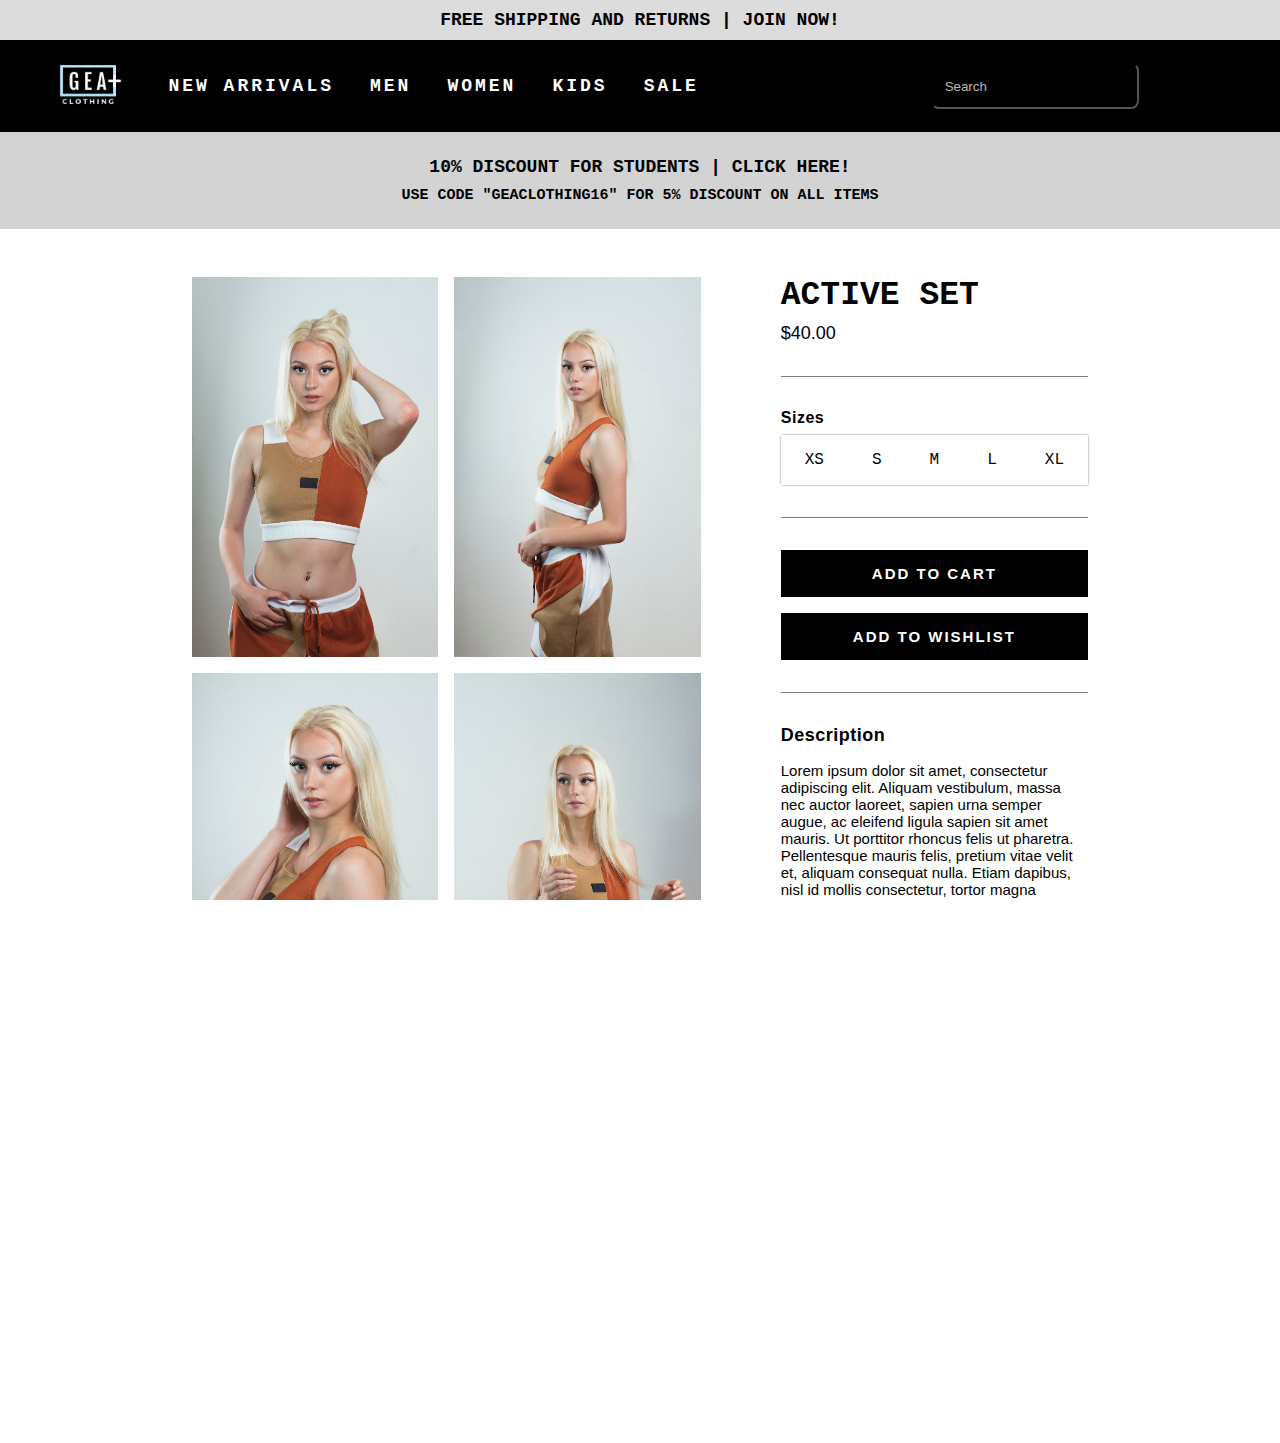
==== Active Set.html @ 3f9167ca "Add files via upload" ====
<!DOCTYPE html>
    <head>
        <title>Gea Clothing</title>
        <link rel="stylesheet" href="CSS FILE.css">
        <link rel="stylesheet" href="CSS SHOPPING.css">
        <link rel="icon" type="image/x-icon" href="https://i.imgur.com/NLuD8ss.png">
        <link rel="stylesheet" href="https://cdnjs.cloudflare.com/ajax/libs/font-awesome/4.7.0/css/font-awesome.min.css">
        <meta charset="UTF-8">
        <meta http-equiv="X-UA-Compatible" content="IE=edge">
        <meta name="viewport" content="width=device-width, height=device-height, initial-scale=1">
        <link href='https://css.gg/menu-right-alt.css' rel='stylesheet'>
        <link href='https://css.gg/shopping-cart.css' rel='stylesheet'>
        <link href='https://css.gg/crown.css' rel='stylesheet'>
        <link href='https://css.gg/profile.css' rel='stylesheet'>
        <link href='https://css.gg/search.css' rel='stylesheet'>
    </head>
    <body>
        <div class="Freeshipping">
            <a href="Stop-page.html">
                <p>FREE SHIPPING AND RETURNS | JOIN NOW!</p>
            </a>
        </div>
        <div class="topbar">
            <div class="containertop1">
                <div class="Logoicon">
                    <a href="index.html">
                        <button type="submit">
                            <img src="Logoimg.png" alt="Logo Icon" height="75px" width="75px">
                        </button>
                    </a>
                </div>
            </div>
            <div class="containertop2">
                <ul>
                    <li class = maincategory onmouseover="show1()" onmouseout="hide1()">NEW ARRIVALS
                        <div class="dropdownwindow1" onmouseover="show1()" onmouseout="hide1()">
                            <div class="dropgrid">
                                <div class="arrivalsgrid1">
                                    <a href="Stop-page.html">
                                        <h1>In Evidence</h1>
                                    </a>
                                    <ul>
                                        <a href="Stop-page.html">
                                            <li>Collaborations</li>
                                        </a>
                                        <a href="Stop-page.html">
                                            <li>Sales</li>
                                        </a>
                                        <a href="Stop-page.html">
                                            <li>Shop All New</li>
                                        </a>
                                    </ul>
                                </div>
                                <div class="arrivalsgrid2">
                                    <a href="Stop-page.html">
                                        <h1>Men</h1>
                                    </a>
                                    <ul>
                                        <a href="Stop-page.html">
                                            <li>Clothing</li>
                                        </a>
                                        <a href="Stop-page.html">
                                            <li>Shoes</li>
                                        </a>
                                        <a href="Stop-page.html">
                                            <li>Accessories</li>
                                        </a>
                                        <a href="Stop-page.html">
                                            <li>Sports</li>
                                        </a>
                                        <a href="Stop-page.html">
                                            <li>All New</li>
                                        </a>
                                    </ul>
                                </div>
                                <div class="arrivalsgrid3">
                                    <a href="Stop-page.html">
                                        <h1>Women</h1>
                                    </a>
                                    <ul>
                                        <a href="Stop-page.html">
                                            <li>Clothing</li>
                                        </a>
                                        <a href="Stop-page.html">
                                            <li>Shoes</li>
                                        </a>
                                        <a href="Stop-page.html">
                                            <li>Accessories</li>
                                        </a>
                                        <a href="Stop-page.html">
                                            <li>Sports</li>
                                        </a>
                                        <a href="Stop-page.html">
                                            <li>All New</li>
                                        </a>
                                    </ul>
                                </div>
                                <div class="arrivalsgrid4">
                                    <a href="Stop-page.html">
                                        <h1>Kids</h1>
                                    </a>
                                    <ul>
                                        <a href="Stop-page.html">
                                            <li>Boys Clothing</li>
                                        </a>
                                        <a href="Stop-page.html">
                                            <li>Girls Clothing</li>
                                        </a>
                                        <a href="Stop-page.html">
                                            <li>Boys Shoes</li>
                                        </a>
                                        <a href="Stop-page.html">
                                            <li>Girls Shoes</li>
                                        </a>
                                        <a href="Stop-page.html">
                                            <li>Accessories</li>
                                        </a>
                                        <a href="Stop-page.html">
                                            <li>Sports</li>
                                        </a>
                                        <a href="Stop-page.html">
                                            <li>All New</li>
                                        </a>
                                    </ul>
                                </div>
                            </div>
                        </div>
                    </li>
                    <li class = maincategory onmouseover="show2()" onmouseout="hide2()">MEN
                        <div class="dropdownwindow2" onmouseover="show2()" onmouseout="hide2()">
                            <div class="dropgrid">
                                <div class="arrivalsgrid1">
                                    <a href="Stop-page.html">
                                        <h1>Clothing</h1>
                                    </a>
                                    <ul>
                                        <a href="Stop-page.html">
                                            <li>Classics</li>
                                        </a>
                                        <a href="Stop-page.html">
                                            <li>Hoodies</li>
                                        </a>
                                        <a href="Stop-page.html">
                                            <li>Sweatshirts</li>
                                        </a>
                                        <a href="Stop-page.html">
                                            <li>T-shirts</li>
                                        </a>
                                        <a href="Stop-page.html">
                                            <li>Polos</li>
                                        </a>
                                        <a href="Stop-page.html">
                                            <li>Shorts</li>
                                        </a>
                                        <a href="Stop-page.html">
                                            <li>Pants</li>
                                        </a>
                                        <a href="Stop-page.html">
                                            <li>Tracksuit</li>
                                        </a>
                                        <a href="Stop-page.html">
                                            <li>Jackets</li>
                                        </a>
                                    </ul>
                                </div>
                                <div class="arrivalsgrid2">
                                    <a href="Stop-page.html">
                                        <h1>Shoes</h1>
                                    </a>
                                    <ul>
                                        <a href="Stop-page.html">
                                            <li>Classics</li>
                                        </a>
                                        <a href="Stop-page.html">
                                            <li>Running</li>
                                        </a>
                                        <a href="Stop-page.html">
                                            <li>Gym</li>
                                        </a>
                                        <a href="Stop-page.html">
                                            <li>Soccer</li>
                                        </a>
                                        <a href="Stop-page.html">
                                            <li>Water-Shoes</li>
                                        </a>
                                        <a href="Stop-page.html">
                                            <li>Sandals</li>
                                        </a>
                                    </ul>
                                </div>
                                <div class="arrivalsgrid3">
                                    <a href="Stop-page.html">
                                        <h1>Accessories</h1>
                                    </a>
                                    <ul>
                                        <a href="Stop-page.html">
                                            <li>Hats</li>
                                        </a>
                                        <a href="Stop-page.html">
                                            <li>Underwear + Socks</li>
                                        </a>
                                        <a href="Stop-page.html">
                                            <li>Bags + Backpacks</li>
                                        </a>
                                        <a href="Stop-page.html">
                                            <li>Watches</li>
                                        </a>
                                        <a href="Stop-page.html">
                                            <li>Sunglasses</li>
                                        </a>
                                        <a href="Stop-page.html">
                                            <li>Sports Equipment</li>
                                        </a>
                                    </ul>
                                </div>
                                <div class="arrivalsgrid4">
                                    <a href="Stop-page.html">
                                        <h1>Sport</h1>
                                    </a>
                                    <ul>
                                        <a href="Stop-page.html">
                                            <li>Running</li>
                                        </a>
                                        <a href="Stop-page.html">
                                            <li>Basketball</li>
                                        </a>
                                        <a href="Stop-page.html">
                                            <li>Soccer</li>
                                        </a>
                                        <a href="Stop-page.html">
                                            <li>Gym</li>
                                        </a>
                                        <a href="Stop-page.html">
                                            <li>Golf</li>
                                        </a>
                                        <a href="Stop-page.html">
                                            <li>Tennis</li>
                                        </a>
                                        <a href="Stop-page.html">
                                            <li>Yoga</li>
                                        </a>
                                        <a href="Stop-page.html">
                                            <li>Volleyball</li>
                                        </a>
                                        <a href="Stop-page.html">
                                            <li>Water-sports</li>
                                        </a>
                                    </ul>
                                </div>
                            </div>
                        </div>
                    </li>
                    <li class = maincategory onmouseover="show3()" onmouseout="hide3()">WOMEN
                        <div class="dropdownwindow3" onmouseover="show3()" onmouseout="hide3()">
                            <div class="dropgrid">
                                <div class="arrivalsgrid1">
                                    <a href="Stop-page.html">
                                        <h1>Clothing</h1>
                                    </a>
                                    <ul>
                                        <a href="Stop-page.html">
                                            <li>Classics</li>
                                        </a>
                                        <a href="Stop-page.html">
                                            <li>Hoodies</li>
                                        </a>
                                        <a href="Stop-page.html">
                                            <li>Sweatshirts</li>
                                        </a>
                                        <a href="Stop-page.html">
                                            <li>T-shirts</li>
                                        </a>
                                        <a href="Stop-page.html">
                                            <li>Tops</li>
                                        </a>
                                        <a href="Stop-page.html">
                                            <li>Polos</li>
                                        </a>
                                        <a href="Stop-page.html">
                                            <li>Shorts</li>
                                        </a>
                                        <a href="Stop-page.html">
                                            <li>Pants</li>
                                        </a>
                                        <a href="Stop-page.html">
                                            <li>Tracksuit</li>
                                        </a>
                                        <a href="Stop-page.html">
                                            <li>Jackets</li>
                                        </a>
                                    </ul>
                                </div>
                                <div class="arrivalsgrid2">
                                    <a href="Stop-page.html">
                                        <h1>Shoes</h1>
                                    </a>
                                    <ul>
                                        <a href="Stop-page.html">
                                            <li>Classics</li>
                                        </a>
                                        <a href="Stop-page.html">
                                            <li>Running</li>
                                        </a>
                                        <a href="Stop-page.html">
                                            <li>Gym</li>
                                        </a>
                                        <a href="Stop-page.html">
                                            <li>Soccer</li>
                                        </a>
                                        <a href="Stop-page.html">
                                            <li>Water-Shoes</li>
                                        </a>
                                        <a href="Stop-page.html">
                                            <li>Sandals</li>
                                        </a>
                                    </ul>
                                </div>
                                <div class="arrivalsgrid3">
                                    <a href="Stop-page.html">
                                        <h1>Accessories</h1>
                                    </a>
                                    <ul>
                                        <a href="Stop-page.html">
                                            <li>Hats</li>
                                        </a>
                                        <a href="Stop-page.html">
                                            <li>Underwear + Socks</li>
                                        </a>
                                        <a href="Stop-page.html">
                                            <li>Bags + Backpacks</li>
                                        </a>
                                        <a href="Stop-page.html">
                                            <li>Watches</li>
                                        </a>
                                        <a href="Stop-page.html">
                                            <li>Sunglasses</li>
                                        </a>
                                        <a href="Stop-page.html">
                                            <li>Barrette</li>
                                        </a>
                                        <a href="Stop-page.html">
                                            <li>Sports Equipment</li>
                                        </a>
                                    </ul>
                                </div>
                                <div class="arrivalsgrid4">
                                    <a href="Stop-page.html">
                                        <h1>Sport</h1>
                                    </a>
                                    <ul>
                                        <a href="Stop-page.html">
                                            <li>Running</li>
                                        </a>
                                        <a href="Stop-page.html">
                                            <li>Basketball</li>
                                        </a>
                                        <a href="Stop-page.html">
                                            <li>Soccer</li>
                                        </a>
                                        <a href="Stop-page.html">
                                            <li>Gym</li>
                                        </a>
                                        <a href="Stop-page.html">
                                            <li>Golf</li>
                                        </a>
                                        <a href="Stop-page.html">
                                            <li>Tennis</li>
                                        </a>
                                        <a href="Stop-page.html">
                                            <li>Yoga</li>
                                        </a>
                                        <a href="Stop-page.html">
                                            <li>Volleyball</li>
                                        </a>
                                        <a href="Stop-page.html">
                                            <li>Water-sports</li>
                                        </a>
                                    </ul>
                                </div>
                            </div>
                        </div>
                    </li>
                    <li class = maincategory onmouseover="show4()" onmouseout="hide4()">KIDS
                        <div class="dropdownwindow4" onmouseover="show4()" onmouseout="hide4()">
                            <div class="dropgrid">
                                <div class="arrivalsgrid1">
                                    <a href="Stop-page.html">
                                        <h1>Clothing</h1>
                                    </a>
                                    <ul>
                                        <a href="Stop-page.html">
                                            <li>Classics</li>
                                        </a>
                                        <a href="Stop-page.html">
                                            <li>Hoodies</li>
                                        </a>
                                        <a href="Stop-page.html">
                                            <li>Sweatshirts</li>
                                        </a>
                                        <a href="Stop-page.html">
                                            <li>T-shirts</li>
                                        </a>
                                        <a href="Stop-page.html">
                                            <li>Polos</li>
                                        </a>
                                        <a href="Stop-page.html">
                                            <li>Shorts</li>
                                        </a>
                                        <a href="Stop-page.html">
                                            <li>Pants</li>
                                        </a>
                                        <a href="Stop-page.html">
                                            <li>Tracksuit</li>
                                        </a>
                                        <a href="Stop-page.html">
                                            <li>Jackets</li>
                                        </a>
                                    </ul>
                                </div>
                                <div class="arrivalsgrid2">
                                    <a href="Stop-page.html">
                                        <h1>Shoes</h1>
                                    </a>
                                    <ul>
                                        <a href="Stop-page.html">
                                            <li>Classics</li>
                                        </a>
                                        <a href="Stop-page.html">
                                            <li>Running</li>
                                        </a>
                                        <a href="Stop-page.html">
                                            <li>Gym</li>
                                        </a>
                                        <a href="Stop-page.html">
                                            <li>Soccer</li>
                                        </a>
                                        <a href="Stop-page.html">
                                            <li>Water-Shoes</li>
                                        </a>
                                        <a href="Stop-page.html">
                                            <li>Sandals</li>
                                        </a>
                                    </ul>
                                </div>
                                <div class="arrivalsgrid3">
                                    <a href="Stop-page.html">
                                        <h1>Accessories</h1>
                                    </a>
                                    <ul>
                                        <a href="Stop-page.html">
                                            <li>Hats</li>
                                        </a>
                                        <a href="Stop-page.html">
                                            <li>Underwear + Socks</li>
                                        </a>
                                        <a href="Stop-page.html">
                                            <li>Bags + Backpacks</li>
                                        </a>
                                        <a href="Stop-page.html">
                                            <li>Watches</li>
                                        </a>
                                        <a href="Stop-page.html">
                                            <li>Sunglasses</li>
                                        </a>
                                        <a href="Stop-page.html">
                                            <li>Sports Equipment</li>
                                        </a>
                                    </ul>
                                </div>
                                <div class="arrivalsgrid4">
                                    <a href="Stop-page.html">
                                        <h1>Sport</h1>
                                    </a>
                                    <ul>
                                        <a href="Stop-page.html">
                                            <li>Running</li>
                                        </a>
                                        <a href="Stop-page.html">
                                            <li>Basketball</li>
                                        </a>
                                        <a href="Stop-page.html">
                                            <li>Soccer</li>
                                        </a>
                                        <a href="Stop-page.html">
                                            <li>Volleyball</li>
                                        </a>
                                        <a href="Stop-page.html">
                                            <li>Tennis</li>
                                        </a>
                                        <a href="Stop-page.html">
                                            <li>Water-sports</li>
                                        </a>
                                    </ul>
                                </div>
                            </div>
                        </div>
                    </li>
                    <li class = maincategory onmouseover="show5()" onmouseout="hide5()">SALE
                        <div class="dropdownwindow5" onmouseover="show5()" onmouseout="hide5()">
                            <div class="dropgrid">
                                <div class="arrivalsgrid1">
                                    <a href="Stop-page.html">
                                        <h1>Men</h1>
                                    </a>
                                    <ul>
                                        <a href="Stop-page.html">
                                            <li>Clothing</li>
                                        </a>
                                        <a href="Stop-page.html">
                                            <li>Shoes</li>
                                        </a>
                                        <a href="Stop-page.html">
                                            <li>Accessories</li>
                                        </a>
                                        <a href="Stop-page.html">
                                            <li>Sports</li>
                                        </a>
                                    </ul>
                                </div>
                                <div class="arrivalsgrid2">
                                    <a href="Stop-page.html">
                                        <h1>Women</h1>
                                    </a>
                                    <ul>
                                        <a href="Stop-page.html">
                                            <li>Clothing</li>
                                        </a>
                                        <a href="Stop-page.html">
                                            <li>Shoes</li>
                                        </a>
                                        <a href="Stop-page.html">
                                            <li>Accessories</li>
                                        </a>
                                        <a href="Stop-page.html">
                                            <li>Sports</li>
                                        </a>
                                    </ul>
                                </div>
                                <div class="arrivalsgrid3">
                                    <a href="Stop-page.html">
                                        <h1>Kids</h1>
                                    </a>
                                    <ul>
                                        <a href="Stop-page.html">
                                            <li>Boys Clothing</li>
                                        </a>
                                        <a href="Stop-page.html">
                                            <li>Girls Clothing</li>
                                        </a>
                                        <a href="Stop-page.html">
                                            <li>Boys Shoes</li>
                                        </a>
                                        <a href="Stop-page.html">
                                            <li>Girls Shoes</li>
                                        </a>
                                        <a href="Stop-page.html">
                                            <li>Accessories</li>
                                        </a>
                                        <a href="Stop-page.html">
                                            <li>Sports</li>
                                        </a>
                                    </ul>
                                </div>
                            </div>
                        </div>
                    </li>
                </ul>
            </div>
            <div class="containertop3">
                <div class="Searchbar">
                    <button type="submit"><i class="gg-search"></i></button>
                    <input id="searchbar" type="text" onkeyup="searchItems()" placeholder="Search" aria-label="Search through site content">
                    <div class="triangle2"></div>
                    <div class="bikinibar">
                        <div class="barcontent">
                            <h1>SUGGESTED PRODUCTS</h1>
                            <ol>
                                <a class="bikinia" href="Active Set.html">
                                    <img src="Models/Model_Top_4.png" width="25px" height="35px">
                                    <li class="bikinisets">
                                        <p>ACTIVE SET</p>
                                    </li>
                                </a>
                                <a class="bikinia" href="Bright Pink Bikini.html">
                                    <img src="Models/Model_Bikini_1.avif" width="25px" height="35px">
                                    <li class="bikinisets">
                                        <p>BRIGHT PINK BIKINI</p>
                                    </li>
                                </a>
                                <a class="bikinia" href="Tennis Dress.html">
                                    <img src="Models/Model_Tennis_4.avif" width="25px" height="35px">
                                    <li class="bikinisets">
                                        <p>TENNIS DRESS</p>
                                    </li>
                                </a>
                                <a class="bikinia" href="Light Pink Bikini.html">
                                    <img src="Models/Model_Swimsuit_3.avif" width="25px" height="35px">
                                    <li class="bikinisets">
                                        <p>LIGHT PINK BIKINI</p>
                                    </li>
                                </a>
                                <a class="bikinia" href="One Piece Suit.html">
                                    <img src="Models/Model_OnePiece_4.avif" width="25px" height="35px">
                                    <li class="bikinisets">
                                        <p>ONE PIECE SUIT</p>
                                    </li>
                                </a>
                                <a class="bikinia" href="White Tanktop.html">
                                    <img src="Models/Model_TankTop_3.avif" width="25px" height="35px">
                                    <li class="bikinisets">
                                        <p>WHITE TANKTOP</p>
                                    </li>
                                </a>
                                <a class="bikinia" href="Stripes T-Shirt.html">
                                    <img src="Models/Model_Tshirt_3.avif" width="25px" height="35px">
                                    <li class="bikinisets">
                                        <p>STIPES T-SHIRT</p>
                                    </li>
                                </a>
                            </ol>
                        </div>
                    </div>
                </div>
            </div>
            <div class="containertop4">
                <div class="Shoppingcart">
                    <button type="submit">
                        <i class="gg-shopping-cart"></i>
                    </button>
                </div>
                <div class="Wishlist">
                    <a href="Wishlist.html">
                        <button type="submit">
                            <i class="gg-crown"></i>
                        </button>
                    </a>
                </div>
                <div class="Account">
                    <button class="accountbutton" type="submit">
                        <i class="gg-profile"></i>
                        <div class="accountwindow">
                            <div class="triangle"></div>
                            <div class="accountwindowcontent">
                                <ul class="accountas">
                                    <li>
                                        <a>My Account</a>
                                    </li>
                                    <li>
                                        <a>Returns</a>
                                    </li>
                                    <li>
                                        <a>Support</a>
                                    </li>
                                    <li>
                                        <a>Language</a>
                                    </li>
                                </ul>
                                <div class="accountbuttons">
                                    <a class="login">LOGIN</a>
                                    <a class="register">REGISTER</a>
                                </div>
                            </div>
                        </div>
                    </button>
                </div>
                <div class="Menu">
                    <button type="submit" onclick="click5()">
                        <div class="menuwindow">
                        </div>
                        <i class="gg-menu-right-alt"></i>
                    </button>
                </div>
            </div>
        </div>
        <main>
            <div class="Thethird">
                <a href="Stop-page.html">
                    <p>10% DISCOUNT FOR STUDENTS | CLICK HERE!</p>
                </a>
                <span>USE CODE "GEACLOTHING16" FOR 5% DISCOUNT ON ALL ITEMS</span>
            </div>
            <div class="shoppingcontainer">
                <div class="shoppingimg">
                    <img class="a" src="Models/Model_Top_1.png" height="586px" width="400px">
                    <img class="b" src="Models/Model_Top_2.png" height="586px" width="400px">
                    <img class="c" src="Models/Model_Top_4.png" height="586px" width="400px">
                    <img class="d" src="Models/Model_Top_3.png" height="586px" width="400px">
                </div>
                <div class="miniimg">
                    <img src="Models/Model_Top_1.png" height="73.25px" width="50px" onclick="showimg1()">
                    <img src="Models/Model_Top_2.png" height="73.25px" width="50px" onclick="showimg2()">
                    <img src="Models/Model_Top_4.png" height="73.25px" width="50px" onclick="showimg3()">
                    <img src="Models/Model_Top_3.png" height="73.25px" width="50px" onclick="showimg4()">
                </div>
                <div class="shoppingdetails">
                    <div class="shoppinghs">
                        <h1>ACTIVE SET</h1>
                        <h2>$40.00</h2>
                    </div>
                    <div class="sizes">
                        <span>Sizes</span>
                        <ul class="sizelist">
                            <li class="sizeli">XS</li>
                            <li class="sizeli">S</li>
                            <li class="sizeli">M</li>
                            <li class="sizeli">L</li>
                            <li class="sizeli">XL</li>
                        </ul>
                    </div>
                    <div class="addbuttons">
                        <button>
                            <h3>ADD TO CART</h3>
                        </button>
                        <button id="bikini01" onclick="shoppingid1()">
                            <h3>ADD TO WISHLIST</h3>
                        </button>
                    </div>
                    <div class="description">
                        <h4>Description</h4>
                        <p>Lorem ipsum dolor sit amet, consectetur adipiscing elit.
                            Aliquam vestibulum, massa nec auctor laoreet, sapien urna semper augue, ac eleifend ligula sapien sit amet mauris. 
                            Ut porttitor rhoncus felis ut pharetra. Pellentesque mauris felis, pretium vitae velit et, aliquam consequat nulla. 
                            Etiam dapibus, nisl id mollis consectetur, tortor magna semper dolor, viverra pharetra ligula tortor in quam. 
                            Integer porttitor lobortis odio, non venenatis risus convallis blandit. Donec id tellus non purus interdum dictum sit amet eget ante.
                        </p>
                    </div>
                </div>
            </div>
        </main>
        <footer class="contacts">
            <div class="ftgrid">
                <div class="ftgridcolumn1">
                    <a href="Stop-page.html">
                        <h1>Support</h1>
                    </a>
                    <ul>
                        <a href="Stop-page.html">
                            <li>Customer Service</li>
                        </a>
                        <a href="Stop-page.html">
                            <li>Shipping and Delivery</li>
                        </a>
                        <a href="Stop-page.html">
                            <li>FAQs</li>
                        </a>
                        <a href="Stop-page.html">
                            <li>Return Policy</li>
                        </a>
                        <a href="Stop-page.html">
                            <li>Contact Us</li>
                        </a>
                        <a href="Stop-page.html">
                            <li>Store Locator</li>
                        </a>
                        <a href="Stop-page.html">
                            <li>Purchase a Digital Gift Card</li>
                        </a>
                        <a href="Stop-page.html">
                            <li>Service Discount</li>
                        </a>
                        <a href="Stop-page.html">
                            <li>Student Discount</li>
                        </a>
                        <a href="Stop-page.html">
                            <li>Terms & Conditions</li>
                        </a>
                        <a href="Stop-page.html">
                            <li>Privacy Policy</li>
                        </a>
                        <a href="Stop-page.html">
                            <li>Transparency in Supply Chain</li>
                        </a>
                    </ul>
                </div>
                <div class="ftgridcolumn2">
                    <a href="Stop-page.html">
                        <h1>About</h1>
                    </a>
                    <ul>
                        <a href="Stop-page.html">
                            <li>Company</li>
                        </a>
                        <a href="Stop-page.html">
                            <li>News</li>
                        </a>
                        <a href="Stop-page.html">
                            <li>Press Center</li>
                        </a>
                        <a href="Stop-page.html">
                            <li>Investors</li>
                        </a>
                        <a href="Stop-page.html">
                            <li>Employees</li>
                        </a>
                        <a href="Stop-page.html">
                            <li>Careers</li>
                        </a>
                    </ul>
                </div>
                <div class="ftgridcolumn3">
                    <h1>Send me an email!</h1>
                    <form action="https://formsubmit.co/09b8654f0d2f12a6aa67f9601f6c9b0b" method="POST">
                        <input type="email" name="email" placeholder="Email Address" required>
                        <textarea type="text" name="message" placeholder="Write your message here" required></textarea>
                        <button type="submit">Send</button>
                        <input type="hidden" name="_next" value="https://alexf00.github.io/FirstProject//Thanks.html">
                </form>
                </div>
            </div>
        </footer>
        <script src="javascript1.js"></script>
    </body>
---- CSS FILE.css ----
html, body, div, span, applet, object, iframe,
h1, h2, h3, h4, h5, h6, p, blockquote, pre,
a, abbr, acronym, address, big, cite, code,
del, dfn, em, img, ins, kbd, q, s, samp,
small, strike, strong, sub, sup, tt, var,
b, u, i, center,
dl, dt, dd, ol, ul, li,
fieldset, form, label, legend,
table, caption, tbody, tfoot, thead, tr, th, td,
article, aside, canvas, details, embed, 
figure, figcaption, footer, header, hgroup, 
menu, nav, output, ruby, section, summary,
time, mark, audio, video {
	margin: 0;
	padding: 0;
	border: 0;
	font-size: 100%;
	font: inherit;
	vertical-align: baseline;
}
html, body { 
  min-height: 100vh;
  overflow-x: hidden;
  height: 100vh;
  height: calc(var(--vh, 1vh) * 100);
}
main {
  transition: all 0.5s ease;
  background-color: #fff;
}
.Freeshipping p {
  color: black;
  font-family: Courier;
  margin: 0;
  font-size: 18px;
  font-weight: 600;
  text-decoration: underline 0.10em rgba(255, 255, 255, 0);
  transition: text-decoration-color 250ms;
  flex-shrink: 0;
}
.Freeshipping p:hover {
  text-decoration-color: black;
}
.Freeshipping {
  background-color: gainsboro;
  min-height: 2.5em;
  display: flex;
  justify-content: center;
  align-items: center;
}
@media (max-width: 500px) {
  .Freeshipping p {
    font-size: 13px;
  }
  .Freeshipping {
    min-height: 2em;
  }
}
.topbar {
  display: flex;
  background-color: black;
  justify-content: center;
  align-items: center;
  position: sticky;
  z-index: 100;
  top: -1px;
}
.maincategory {
  display: flex;
  padding: 1em;
  padding-bottom: 2em;
  padding-top: 2em;
  color: white;
  font-family: Courier;
  font-size: 18px;
  letter-spacing: 3px;
  font-weight: bold;
  text-decoration: underline 0.10em rgb(255, 255, 255, 0);
  transition: text-decoration-color 250ms;
  text-underline-offset: 0.5em;
  user-select: none;
  -webkit-user-select: none;
  -khtml-user-select: none;
  -moz-user-select: none;
  -ms-user-select: none;
}
.maincategory:hover {
  text-decoration-color: white;
}
.containertop2 ul {
  display: flex;
  padding: 0;
  margin: 0;
  border: 0;
  z-index: 0;
}
.containertop1 {
  display: flex;
  margin-left: -8%;
  padding: 0;
  border: 0;
  justify-content: right;
  align-items: center;
  flex-grow: 1;
  flex-shrink: 0;
}
.Logoicon button {
  background: transparent;
  border: none;
  margin: none;
  font-size:0;
}
.Logoicon img {
  cursor: pointer;
}
.Logoicon img:hover {
  transform: translateY(1px);
}
.containertop2 {
  display: flex;
  margin: 0;
  margin-left: 1em;
  margin-right: 1em;
  padding: 0;
  border: 0;
  align-items: center;
  flex-grow: 1;
  flex-shrink: 0;
}
.containertop3 {
  display: flex;
  position: relative;
  margin: 1rem;
  padding: 0;
  border: 0;
  align-items: center;
  justify-content: center;
  flex-grow: 0;
  flex-shrink: 0;
  flex-wrap: wrap;
}
.containertop4 {
  display: flex;
  margin-right: -8%;
  padding: 0;
  border: 0;
  gap: 1rem;
  align-items: center;
  flex-grow: 1;
  flex-shrink: 0;
  user-select: none;
  -webkit-user-select: none;
  -khtml-user-select: none;
  -moz-user-select: none;
  -ms-user-select: none;
}
.Searchbar {
  display: flex;
  height: 40px;
  width: 250px;
  margin: 0;
  justify-content: center;
  align-items: center;
}
.Searchbar input {
  overflow: hidden;
  background-color: black;
  color: white;
  border-color: black;
  transition: box-shadow 0.5s;
  height: 40px;
  width: 200px;
  text-indent: 10px;
  text-overflow: clip;
  outline: none;
  border-radius: 8px 8px 8px 8px;
}
.Searchbar input:hover {
  box-shadow: 0 0 5px 0.5px white;
}
.Searchbar ::placeholder {
  color: white;
  opacity: 70%;
  letter-spacing: 0px;
  font-family: "Helvetica Neue",Helvetica,Arial,sans-serif;
}
.Searchbar button {
  background: transparent;
  border: none;
  margin: none;
  margin-right: 10px;
  font-size:0;
}
.Searchbar i {
  transform: scale(1.2);
  transition: all 200ms ease-in-out;
  cursor: pointer;
}
.Searchbar i:hover {
  transform:scale(1.4)
}
.Account i:hover {
  transform: translateY(1px) scale(1.3);
}
.Wishlist i:hover {
  transform: translateY(1px) scale(1.3);
}
.Shoppingcart i:hover {
  transform: translateY(1px) scale(1.3);
}
.Account button {
  background: transparent;
  border: none;
  margin: none;
  display: flex;
  flex-direction: column;
  position: relative;
  z-index: 2;
}
.Wishlist button {
  background: transparent;
  border: none;
  margin: none;
}
.Shoppingcart button {
  background: transparent;
  border: none;
  margin: none;
}
.Menu button {
  background: transparent;
  border: none;
  margin: none;
}
.gg-menu-right-alt, .gg-profile, .gg-shopping-cart, .gg-crown, .gg-search {
  color: white;
}
.containertop4 i {
  transform: scale(1.3);
  cursor: pointer;
  z-index: 3;
}
.Menu {
  display: none;
}
.dropdownwindow1, .dropdownwindow2, .dropdownwindow3, .dropdownwindow4, .dropdownwindow5 {
  white-space: nowrap;
  position: absolute;
  max-height: 800px;
  width: 100%;
  overflow: hidden;
  background: white;
  right: 0;
  margin-top: 3.5rem;
  transform: scaleY(0);
  visibility: hidden;
  transition: transform 0.2s, opacity 0.2s, visibility 0.2s;
  transform-origin: top center;
  opacity: 0;
  cursor: default;
}
.dropgrid {
  display: grid;
  grid-template-columns: repeat(4, 1fr);
  width: 50%;
  padding-bottom: 2em;
  padding-top: 1em;
  margin-left: auto;
  margin-right: auto;
}
.dropgrid h1, .dropgrid li {
  color: black;
  list-style: none;
}
.dropgrid h1{
  margin-top: 1.5em;
  margin-bottom: 1em;
  font-family: courier;
  font-size: 16px;
}
.dropgrid li {
  padding-bottom: 1em;
  font-family: courier;
  font-size: 14px;
  opacity: 60%;
}
.dropgrid li:hover {
  opacity: 100%;
}
.arrivalsgrid1, .arrivalsgrid2, .arrivalsgrid3, .arrivalsgrid4 {
  display: flex;
  flex-direction: column;
  align-items: left;
  justify-content: top;
}
.arrivalsgrid1 ul, .arrivalsgrid2 ul, .arrivalsgrid3 ul, .arrivalsgrid4 ul {
  flex-direction: column;
}
.accountwindow {
  background-color: white;
  box-shadow: 0px 0px 3px 0.3px grey;
  border-radius: 0.5em;
  width: 25em;
  top: 3.4em;
  right: -1em;
  position: absolute;
  display: flex;
  flex-direction: column;
  transform: scaleY(0);
  visibility: hidden;
  transition: transform 150ms, opacity 150ms, visibility 150ms;
  transform-origin: top center;
  opacity: 0;
}
.accountwindowcontent {
  display: flex;
  flex-direction: column;
  position: relative;
  gap: 1.5em;
  text-align: left;
  padding: 2em;
}
.accountas {
  display: flex;
  flex-direction: column;
  gap: 1em;
}
.accountwindow li {
  list-style: none;
  color: black;
  font-size: 1.5em;
  font-family: courier;
  border-bottom: 1px solid rgb(229, 231, 235);
  padding-bottom: 0.5em;
}
.triangle {
  position: absolute;
  background-color: transparent;
  width: 0em;
  left: 21.75em;
  height: 2em;
  bottom: 26.2em;
  border-top: 1em solid transparent;
  border-right: 1em solid transparent;
  border-left: 1em solid transparent;
  border-bottom: 1em solid white;
}
.accountbuttons {
  display: flex;
  flex-direction: column;
  gap: 0.5em;
  text-align: center;
}
.login {
  z-index: 4;
  font-family: "Helvetica Neue",Helvetica,Arial,sans-serif;
  font-size: 15px;
  background-color: black;
  color: white;
  padding-top: 1em;
  padding-bottom: 1em;
  font-weight: 600;
  letter-spacing: 2px;
  transition: all 0.3s ease-in-out;
  width: 100%;
}
.register {
  z-index: 4;
  font-family: "Helvetica Neue",Helvetica,Arial,sans-serif;
  font-size: 15px;
  background-color: black;
  color: white;
  padding-top: 1em;
  padding-bottom: 1em;
  font-weight: 600;
  letter-spacing: 2px;
  transition: all 0.3s ease-in-out;
  width: 100%;
}
.triangle2 {
  position: absolute;
  background-color: transparent;
  width: 0em;
  top: 0em;
  right: 0.3em;
  height: 2em;
  border-top: 1em solid transparent;
  border-right: 1em solid transparent;
  border-left: 1em solid transparent;
  border-bottom: 1em solid white;
  display: none;
  z-index: 2;
}
.bikinibar {
  background-color: white;
  position: absolute;
  top: 3.80em;
  right: -0.6em;
  width: 100%;
  border-radius: 0.3em;
  min-width: max-content;
  display: none;
  box-shadow: 0px 0px 3px 0.3px grey;
}
.barcontent {
  display: flex;
  flex-direction: column;
  padding: 1em;
  gap: 0.8em;
}
.bikinibar ol {
  display: flex;
  flex-direction: column;
  row-gap: 0.3em;
}
.bikinisets {
  display: flex;
  align-items: center;
  list-style-type: none;
  font-family: "Trebuchet MS", Helvetica, sans-serif;
  font-weight: 900;
  min-width: auto;
}
.bikinisets p {
  color: black;
}
.bikinibar a {
  display: flex;
  align-items: center;
  border-radius: 0.3em;
  gap: 1em;
}
.bikinibar a:hover {
  text-decoration-line: underline;
}
.bikinibar h1 {
  font-family: "Trebuchet MS", Helvetica, sans-serif;
  font-weight: 900;
  border-bottom: 0.1em solid gray;
  padding-bottom: 0.5em;
}
@media (min-width: 501px) and (max-width: 1279px) {
  .containertop1 {
    justify-content: left;
    margin-left: 2em;
  }
  .containertop2 {
    display: none;
  }
  .containertop3 {
    margin: 0;
  }
  .Searchbar{
    justify-content: right;
  }
  .Searchbar input {
    display: none;
  }
  .Searchbar button {
    margin-right: 17px;
    scale: 1.1;
  }
  .Searchbar i:hover {
    transform: scale(1.2);
    transition: none;
  }
  .Searchbar i:focus {
    transform: scale(1.2);
    transition: none;
  }
  .containertop4 {
    justify-content: right;
    margin-right: 2em;
    flex-grow: 0;
  }
  .containertop4 i:hover {
    transform: scale(1.3);
    transition: none;
  }
  .containertop4 i:focus {
    transform: scale(1.3);
    transition: none;
  }
  .Logoicon img:hover {
    transform: none;
    transition: none;
  }
  .Menu {
    display: block;
  }
}
@media (max-width: 500px) {
  .topbar {
    min-height: 4rem;
  }
  .containertop1 {
    align-items: center;
    justify-content: left;
    margin-left: 2%;
  }
  .containertop1 img {
    height: 70px;
    width: 70px;
  }
  .containertop2 {
    display: none;
  }
  .containertop3 {
    display: none;
  }
  .containertop4 {
    align-items: center;
    justify-content: right;
    gap: 1rem;
    padding-right: 2.5em;
  }
  .containertop4 i {
    transform: scale(1.3);
    transition: none;
  }
  .containertop4 i:hover {
    transform: scale(1.3);
    transition: none;
  }
  .containertop4 i:focus {
    transform: scale(1.3);
    transition: none;
  }
  .Menu {
    display: block;
  }
  .Logoicon img:hover {
    transform: none;
    transition: none;
  }
}
.notificationcontainer1 {
  display: flex;
  box-shadow: 0px 0px 3px 0.3px grey;
  left: 80%;
  bottom: 82.5%;
  position: fixed;
  z-index: 102;
  background-color: #A4C639;
  height: 7%;
  width: 18%;
  align-items: center;
  justify-content: center;
  border-radius: 1em;
  transition: all 0.2s;
  transform: scaleY(0);
  transform-origin: center;
}
.notificationcontainer2 {
  display: flex;
  box-shadow: 0px 0px 3px 0.3px grey;
  left: 80%;
  bottom: 82.5%;
  position: fixed;
  z-index: 102;
  background-color: #EA4335;
  height: 7%;
  width: 18%;
  align-items: center;
  justify-content: center;
  border-radius: 1em;
  transition: all 0.2s;
  transform: scaleY(0);
  transform-origin: center;
}
.notificationp1 {
  padding: 1em;
  font-family: courier;
  font-weight: 900;
  letter-spacing: 0.1em;
}
.notificationp2 {
  padding: 1em;
  font-family: courier;
  font-weight: 900;
  letter-spacing: 0.1em;
}
.Thethird {
  display: flex;
  flex-direction: column;
  background-color: lightgray;
  min-height: 3.5em;
  padding: 20px;
  z-index: 1;
  justify-content: center;
  align-items: center;
}
.Thethird p {
  color: black;
  font-family: Courier;
  padding: 5px;
  margin: 0;
  z-index: 5;
  cursor: pointer;
  font-size: 18px;
  font-weight: 600;
  text-decoration: underline 0.10em rgba(255, 255, 255, 0);
  transition: text-decoration-color 250ms;
  flex-shrink: 0;
}
.Thethird p:hover {
  text-decoration-color: black;
}
.Thethird span {
  color: black;
  font-family: Courier;
  padding: 5px;
  margin: 0;
  z-index: 5;
  font-size: 15px;
  font-weight: 600;
  flex-shrink: 0;
}
@media (min-width: 501px) and (max-width: 1024px) {
  .notificationcontainer1 {
    left: 68%;
    bottom: 91.5%;
    height: 7%;
    width: 30%;
    align-items: center;
    justify-content: center;
  }
  .notificationcontainer2 {
    left: 68%;
    bottom: 91.5%;
    height: 7%;
    width: 30%;
    align-items: center;
    justify-content: center;
  }
}
@media (max-width: 500px) {
  .notificationcontainer1 {
    left: 2%;
    bottom: 81%;
    height: 7%;
    width: 95%;
    align-items: center;
    justify-content: center;
  }
  .notificationcontainer2 {
    left: 2%;
    bottom: 81%;
    height: 7%;
    width: 95%;
    align-items: center;
    justify-content: center;
  }
  .notificationp1 {
    padding: 1em;
    font-family: courier;
    font-weight: 900;
    letter-spacing: 0.1em;
  }
  .notificationp2 {
    padding: 1em;
    font-family: courier;
    font-weight: 900;
    letter-spacing: 0.1em;
  }
  .Thethird {
    display: none;
  }
}
.promvideo {
  justify-content: center;
  align-items: center;
  display: flex;
  background-color: black;
  position: relative;
}
.firstprom {
  width: 80%;
}
.secondprom{
  display: none;
}
@media (max-width: 500px) {
  .firstprom {
    display: none;
  }
  .secondprom{
    display: block;
    width: 100%;
  }
}
.Newlooks {
  background-image: linear-gradient(skyblue, lightblue, powderblue);
  display: flex;
  flex-direction: column;
  align-items: center;
  justify-content: center;
  padding: 3em;
}
.Newlooks h1 {
  color: black;
  font-family: "Helvetica Neue",Helvetica,Arial,sans-serif;
  margin: 0;
  font-weight: 900;
  font-size: 4.5em;
}
.Newlooks p {
  color: black;
  font-family: Courier;
  padding: 0.5em;
  margin: 0;
  font-weight: 900;
  letter-spacing: 0.1em;
  font-size: 1.2em;
}
@media (min-width: 501px) and (max-width: 1024px) {
  .Newlooks h1 {
    font-size: 3.2em;
  }
  .Newlooks p {
    font-size: 1em;
  }
}
@media (max-width: 500px) {
  .Newlooks {
    display: none;
  }
}
.Fashion1 {
  display: flex;
  background-image: linear-gradient(to right, salmon, darksalmon, lightsalmon);
  padding: 1rem;
}
.fashionL {
  display: flex;
  flex-direction: column;
  justify-content: center;
  align-items: left;
  flex-grow: 1;
}
.fashionL h1 {
  color: black;
  font-family: "Helvetica Neue",Helvetica,Arial,sans-serif;
  margin: 0;
  font-weight: 900;
  font-size: 4.5em;
  letter-spacing: -0.2rem;
  width: 100%;
}
.fashionL p {
  color: black;
  font-family: Courier;
  margin: 0;
  font-size: 2.5em;
  width: 100%;
}
.fashionL span {
  display: none;
  color: black;
  font-family: Courier;
  margin: 0;
  font-size: 2.5em;
  width: 100%;
}
.shopnow1 h1 {
  z-index: 4;
  font-family: "Helvetica Neue",Helvetica,Arial,sans-serif;
  font-size: 15px;
  background-color: black;
  color: white;
  padding: 15px;
  font-weight: 600;
  letter-spacing: 2px;
  transition: all 0.3s ease-in-out;
  box-shadow: 5px 5px white;
}
.shopnow1 button {
  background: transparent;
  border: none;
  margin: none;
  padding-top: 0.5rem;
  font-size:0;
  text-align: center;
}
.shopnow1 h1:hover {
  background-color: #404040;
  transition-duration: 0.3s;
  cursor: pointer;
}
.fashionR {
  display: flex;
  justify-content: right;
  align-items: center;
  align-self: center;
}
.fashionR img {
  width: 80%;
  height: 80%;
}
.learnmore {
  display: none;
}
.learnmore h1 {
  z-index: 4;
  font-family: "Helvetica Neue",Helvetica,Arial,sans-serif;
  font-size: 15px;
  background-color: black;
  color: white;
  padding: 15px;
  font-weight: 600;
  letter-spacing: 2px;
  transition: all 0.3s ease-in-out;
  box-shadow: 5px 5px white;
  overflow: visible;
}
.learnmore button {
  background: transparent;
  border: none;
  margin: none;
  padding-top: 0.5rem;
  font-size:0;
  overflow: visible;
  z-index: 3;
  text-align: center;
}
.learnmore h1:hover {
  background-color: #404040;
  transition-duration: 0.3s;
  cursor: pointer;
}
@media (min-width: 840px) and (max-width: 1024px) {
  .fashionL h1 {
    font-size: 3.5em;
  }
  .fashionL p {
    font-size: 2em;
  }
  .shopnow1 h1 {
    font-size: 15px;
    z-index: 4;
  }
  .shopnow1 button {
    z-index: 3;
    min-width: 130px;
    text-align: center;
  }
  .learnmore h1 {
    z-index: 4;
  }
  .learnmore button {
    z-index: 3;
    min-width: 130px;
    text-align: center;
  }
}
@media (min-width: 501px) and (max-width: 840px) {
  .fashionL h1 {
    font-size: 3em;
  }
  .fashionL p {
    font-size: 1.5em;
  }
  .shopnow1 h1 {
    font-size: 15px;
    z-index: 4;
  }
  .shopnow1 button {
    z-index: 3;
    min-width: 130px;
    text-align: center;
  }
  .learnmore h1 {
    z-index: 4;
  }
  .learnmore button {
    z-index: 3;
    min-width: 130px;
    text-align: center;
  }
}
@media (max-width: 500px) {
  .Fashion1 {
    background-image: none;
    padding: 0rem;
    transform: translate(0, -13em);
  }
  .fashionL {
    padding-left: 1em;
    padding-right: 1em;
    box-sizing: border-box;
    position: fixed;
  }
  .fashionL h1 {
    font-size: 1.6em;
    letter-spacing: 0.8px;
    color: white;
    padding-bottom: 0.5rem;
  }
  .fashionL p {
    display: none;
  }
  .fashionL span {
    display: block;
    font-size: 1em;
    color: white;
    padding-bottom: 0.5rem;
  }
  .shopnow1 button {
    padding: 0;
    padding-bottom: 0.5rem;
    z-index: 3;
    min-width: 130px;
    text-align: center;
  }
  .shopnow1 h1 {
    font-size: 1rem;
    z-index: 4;
    color: white;
    margin: 0;
    padding-bottom: 0.7rem;
    box-shadow: 3px 3px white;
  }
  .learnmore {
    display: block;
  }
  .learnmore button {
    padding: 0;
  }
  .learnmore h1 {
    font-size: 1rem;
    z-index: 4;
    color: white;
    margin: 0;
    padding-bottom: 0.7rem;
    box-shadow: 3px 3px white;
  }
  .learnmore button {
    z-index: 3;
    min-width: 150px;
    text-align: center;
  }
  .fashionR img {
    width: 100%;
    display: none;
  }
}
.Summer {
  display: flex;
  width: 100%;
  align-items: center;
  justify-content: center;
}
.boxsection {
  width: 100%;
  position: relative;
}
.Summercollection {
  display: flex;
  flex-direction: column;
  width: 70%;
}
.Summercollection h1 {
  font-family: Courier;
  font-size: 25px;
  font-weight: bolder;
  letter-spacing: 1px;
  display: flex;
  padding-top: 2rem;
  padding-bottom: 2rem;
}
.grid {
  grid-template-columns: repeat(7, 1fr);
  scroll-snap-type: x mandatory;
  gap: 1rem;
  display: grid;
  overflow-x: auto;
  overflow-y: hidden;
  width: 100%;
  min-height: 23em;
  transition: scroll 0.5s ease-in-out;
}
body ::-webkit-scrollbar {
  width: 5px;
  height: 4px;
  appearance: none;
  margin: 5px;
}
body ::-webkit-scrollbar-thumb {
  background-color: rgb(170, 170, 170);
  border-radius: 1rem;
}
body ::-webkit-scrollbar-track {
  background: rgb(238, 238, 238);
  border-radius: 1rem;
}
.wishlistbutton{
  background: transparent;
  position: absolute;
  display: flex;
  bottom: 2.9em;
  left: 15em;
  height: 3em;
  width: 3.3em;
  border: none;
  margin: none;
  z-index: 30;
  align-items: center;
  justify-content: center;
  cursor: pointer;
}
.wishlistbutton .gg-crown {
  color: black;
  clip-path: polygon(24% 5px, 50.00% 0.6px, 77% 40.69%, 100% -3.23%, 101% 100%, 48% 107.69%, 0px 96.77%, 0px 2.23%);
}
.bikinicontainer{
  position: relative;
}
.bikinicontainer i{
  color: black;
  height: 13px;
  width: 20px;
}
.container {
  display: flex;
  justify-content: space-between;
  align-items: center;
  position: absolute;
  margin: 0;
  padding: 0;
  width: 100%;
  height: 324px;
  display: none;
}
.box1, .box2 {
  position: relative;
  z-index: 30;
  opacity: 50%;
  border-radius: 50%;
  width: 35px;
  height: 35px;
  cursor: pointer;
}
.box1 p{
  padding: 0 1.2px 1.4px 0px;
}
.box2 p {
  padding: 0 0 1.2px 1px;
}
.bikinihs {
  display: flex;
  flex-direction: row;
  align-items: center;
  justify-content: space-between;
}
.grid a {
  z-index: 50;
}
.base1, .base2, .base3, .base4, .base5, .base6, .base7, .base8, .base9, .base10 {
  display: flex;
  flex-direction: column;
  justify-content: center;
  height: 319px;
  gap: 0.5em;
}
.bikinihs h2 {
  font-family: "Trebuchet MS", Helvetica, sans-serif;
  color: black;
  font-weight: 900;
  transition: all 150ms ease-in-out;
}
.bikinihs h3 {
  font-family: "Segoe UI", "Helvetica Neue", Arial, sans-serif;
  color: black;
  transition: all 150ms ease-in-out;
}
a {
  text-decoration: none;
}
@media (max-width: 500px) {
  .Summercollection h1 {
    font-size: 1.2em;
    justify-self: center;
    align-self: center;
    margin-top: 2em;
    padding: 0;
  }
  .container {
    display: none;
  }
  .grid {
    scale: 0.8;
  }
  .grid h2 {
    letter-spacing: 0.1em;
  }
}
.SPORTS {
  display: flex;
  flex-direction: row;
  align-items: center;
  justify-content: center;
  margin-top: 2em;
}
.hsport {
  display: flex;
  flex-direction: column;
  align-items: center;
  justify-content: center;
}
.hsport h1 {
  color: black;
  font-family: "Helvetica Neue",Helvetica,Arial,sans-serif;
  margin: 0;
  margin-top: 2rem;
  position: relative;
  font-weight: 900;
  font-size: 50px;
}
.hsport p {
  color: black;
  font-family: Courier;
  padding: 10px;
  margin: 0;
  position: relative;
  font-size: 25px;
}
.sport1 {
  display: flex;
  width: 90%;
  height: 90%;
}
.sport2 {
  display: flex;
  width: 90%;
  height: 90%;
}
.shopnow2 {
  display: flex;
  flex-direction: column;
  align-items: center;
  justify-content: center;
  padding-bottom: 4rem;
}
.shopnow2 h1 {
  z-index: 3;
  font-family: "Helvetica Neue",Helvetica,Arial,sans-serif;
  font-size: 1rem;
  background-color: lightgrey;
  padding: 1em;
  margin-top: 0.8em;
  color: black;
  font-weight: 600;
  letter-spacing: 2px;
  transition: all 0.3s ease-in-out;
  box-shadow: 5px 5px black;
  overflow: visible;
}
.shopnow2 button {
  background: transparent;
  border: none;
  margin: none;
  font-size:0;
  overflow: visible;
}
.shopnow2 p {
  margin-top: 0.8em;
  display: flex;
  font-size: 2rem;
  letter-spacing: 0.1em;
  font-family: Courier;
}
.shopnow2 h1:hover {
  background-color: grey;
  transition-duration: 0.3s;
  cursor: pointer;
}
.shopnow3 {
  display: flex;
  flex-direction: column;
  align-items: center;
  justify-content: center;
  padding-bottom: 4rem;
}
.shopnow3 h1 {
  z-index: 3;
  font-family: "Helvetica Neue",Helvetica,Arial,sans-serif;
  font-size: 1rem;
  background-color: lightgrey;
  color: black;
  padding: 1em;
  margin-top: 0.8em;
  font-weight: 600;
  letter-spacing: 2px;
  transition: all 0.3s ease-in-out;
  box-shadow: 5px 5px black;
  overflow: visible;
}
.shopnow3 button {
  background: transparent;
  border: none;
  margin: none;
  font-size:0;
  overflow: visible;
}
.shopnow3 p {
  margin-top: 0.8em;
  font-size: 2rem;
  letter-spacing: 0.1em;
  font-family: Courier;
}
.shopnow3 h1:hover {
  background-color: grey;
  transition-duration: 0.3s;
  cursor: pointer;
}
@media (max-width: 500px) {
  .hsport h1 {
    margin: 0;
    font-size: 2em;
  }
  .hsport p {
    font-size: 1em;
  }
  .SPORTS {
    flex-direction: column;
    margin-top: 1em;
  }
  .sport1 {
    scale: 0.9;
  }
  .sport2 {
    scale: 0.9;
  }
  .shopnow2 {
    padding: 0;
  }
  .shopnow2 p {
    font-size: 1.5rem;
    margin: 0;
  }
  .shopnow2 h1 {
    font-size: 0.8rem;
    box-shadow: 3px 3px black;
    margin: 0;
    margin-top: 0.5em;
    margin-bottom: 1.5em;
  }
  .shopnow3 {
    padding: 0;
  }
  .shopnow3 p {
    font-size: 1.5rem;
    margin: 0;
  }
  .shopnow3 h1 {
    font-size: 0.8rem;
    box-shadow: 3px 3px black;
    margin: 0;
    margin-top: 0.5em;
  }
}
.contacts {
  display: flex;
  background-color: rgb(24, 24, 24);
  border: 0;
  padding: 0;
  justify-content: center;
  align-items: center;
  flex-wrap: wrap;
  transition: all 0.5s ease;
  user-select: none;
  -webkit-user-select: none;
  -khtml-user-select: none;
  -moz-user-select: none;
  -ms-user-select: none;
}
.ftgrid {
  display: grid;
  grid-template-columns: repeat(6, 1fr);
  width: 85%;
  justify-content: center;
  justify-items: center;
  margin-top: 3rem;
  margin-bottom: 2rem;
}
.ftgrid li {
  padding: 5px;
  font-family: courier;
  color: darkgrey;
  list-style: none;
}
.ftgrid li:hover {
  color: white;
  cursor: pointer;
}
.ftgridcolumn1 {
  grid-column: span 2;
}
.ftgridcolumn1 ul {
  display: grid;
  grid-template-columns: repeat(2, 1fr);
  column-gap: 1em;
}
.ftgridcolumn2 {
  grid-column: span 2;
}
.ftgridcolumn2 ul {
  display: grid;
  grid-template-columns: repeat(2, 1fr);
  column-gap: 1em;
}
.ftgridcolumn3 {
  grid-column: span 2;
}
.ftgridcolumn3 input{
  overflow: hidden;
  background-color: rgb(24, 24, 24);
  color: white;
  border-color: darkgray;
  z-index: 1;
  text-indent: 10px;
  text-overflow: clip;
  outline: none;
  height: 3em;
  width: 23em;
  transition: box-shadow 0.3s;
  border-width: 1px;
  margin-bottom: 1em;
}
.ftgridcolumn3 input:hover {
  box-shadow: 0 0 5px 0.5px white;
}
.ftgridcolumn3 textarea{
  overflow: hidden;
  background-color: rgb(24, 24, 24);
  color: white;
  border-color: darkgray;
  z-index: 1;
  text-indent: 10px;
  text-overflow: clip;
  outline: none;
  height: 8em;
  width: 23em;
  transition: box-shadow 0.3s;
  border-width: 1px;
  resize: none;
  margin-bottom: 1em;
}
.ftgridcolumn3 textarea:hover {
  box-shadow: 0 0 5px 0.5px white;
}
.ftgridcolumn3 form {
  display: flex;
  flex-direction: column;
}
.ftgridcolumn3 button {
  height: 3em;
  width: 6em;
  font-family: courier;
  font-size: 16px;
  font-weight: 900;
  background: transparent;
  background-image: linear-gradient(45deg, #ec7095 30%, rgb(251, 138, 52) 60%, #FCE043 100%);
  background-size: 300%;
  animation: bg-animation 20s infinite alternate;
  transition: box-shadow 0.3s;
  border: white;
}
.ftgridcolumn3 button:hover {
  box-shadow: 0.3px 0.3px 1.5px 1.5px white;
  cursor: pointer;
}
@keyframes bg-animation {
  0% {
    background-position: left;
  }
  100% {
    background-position: right;
  }
}
.ftgrid h1 {
  color: white;
  margin: 0;
  margin-bottom: 0.5em;
  margin-left: 0.25em;
  padding: 0;
  border: 0;
  font-size: 20px;
  font-family: courier;
}
.ftgridcolumn1 h1, .ftgridcolumn2 h1 {
  margin-left: 0.25em;
}
@media (min-width: 501px) and (max-width: 1024px) {
  .ftgrid {
    grid-template-columns: repeat(4, 1fr);
  }
  .ftgridcolumn3 {
    margin-top: 3em;
    grid-column: span 4;
  }
  .container {
    display: none;
  }
}
@media (max-width: 500px) {
  .contacts {
    margin-top: 2em;
  }
  .ftgrid {
    display: grid;
    grid-template-columns: 1fr;
    margin-top: 2em;
  }
  .ftgridcolumn1 {
    justify-self: left;
  }
  .ftgridcolumn2 {
    justify-self: left;
    margin-top: 1em;
  }
  .ftgridcolumn3 {
    justify-self: left;
    margin-top: 2em;
  }
  .ftgridcolumn1 h1 {
    margin-bottom: 0.5em;
    margin-left: 0.2em;
  }
  .ftgridcolumn3 input {
    width: 18em;
  }
}
---- CSS SHOPPING.css ----
.shoppingcontainer {
    display: flex;
    flex-direction: row;
    gap: 5em;
    padding: 3em 20em 3em 20em;
}
.shoppingimg {
    display: grid;
    grid-template-columns: 1fr 1fr;
    gap: 1em;
}
.shoppingimg img {
    width: 100%;
    height: 100%;
}
.shoppingdetails {
    display: flex;
    flex-direction: column;
    flex: 1;
}
.shoppinghs {
    border-bottom: 0.1em solid gray;
    padding-bottom: 2em;
}
.shoppingdetails h1 {
    font-size: 33px;
    font-family: courier;
    font-weight: 900;
}
.shoppingdetails h2 {
    font-size: 18px;
    font-family: "Helvetica Neue",Helvetica,Arial,sans-serif;
    padding-top: 0.5em;
}
.sizes {
    display: flex;
    flex-direction: column;
    padding-top: 2em;
    gap: 0.5em;
    border-bottom: 0.1em solid gray;
    padding-bottom: 2em;
}
.sizelist {
    display: flex;
    flex-direction: row;
    list-style-type: none;
    box-shadow: 0px 0px 2px 0px gray;
}
.sizelist li {
    padding: 1em 1.5em 1em 1.5em;
    font-family: courier;
    user-select: none;
    -webkit-user-select: none;
    -khtml-user-select: none;
    -moz-user-select: none;
    -ms-user-select: none;
}
.sizelist li:hover {
    box-shadow: 0px 0px 2px 0.5px black;
    cursor: pointer;
}
.sizes span {
    font-family: "Helvetica Neue",Helvetica,Arial,sans-serif;
    font-weight: 700;
    letter-spacing: 0.5px;
}
.addbuttons {
    display: flex;
    flex-direction: column;
    gap: 1em;
    padding-top: 2em;
    border-bottom: 0.1em solid gray;
    padding-bottom: 2em;
    user-select: none;
    -webkit-user-select: none;
    -khtml-user-select: none;
    -moz-user-select: none;
    -ms-user-select: none;
}
.addbuttons button {
    background: transparent;
    border: 0;
    margin: 0;
    padding: 0;
    font-size:0;
    text-align: center;
}
.addbuttons h3 {
    z-index: 4;
    font-family: "Helvetica Neue",Helvetica,Arial,sans-serif;
    font-size: 15px;
    background-color: black;
    color: white;
    padding: 15px;
    font-weight: 600;
    letter-spacing: 2px;
    transition: all 0.5s ease-in-out;
}
.addbuttons h3:hover {
    background-color: #404040;
    transition-duration: 200ms;
    cursor: pointer;
}
.description {
    display: flex;
    flex-direction: column;
    gap: 1em;
    padding-top: 2em;
}
.description h4 {
    font-size: 18px;
    font-family: "Helvetica Neue",Helvetica,Arial,sans-serif;
    font-weight: 700;
    letter-spacing: 0.5px;
}
.description p {
    font-size: 15px;
    font-family: "Helvetica Neue",Helvetica,Arial,sans-serif;
    font-weight: 100;
}
.container2 {
    display: none;
    position: absolute;
}
.container2 button {
    background: transparent;
    border: none;
    font-size: 0;
  }
  .miniimg {
    display: none;
  }
@media (min-width: 1280px) and (max-width: 1650px) {
    .shoppingcontainer {
        padding: 3em 12em 3em 12em;
    }
}
@media (min-width: 1080px) and (max-width: 1279px) {
    .shoppingcontainer {
        padding: 2em 6em 2em 6em;
    }
}
@media (min-width: 801px) and (max-width: 1079px) {
    .shoppingcontainer {
        padding: 2em 6em 2em 6em;
        flex-direction: column;
        gap: 2em;
    }
    .shoppingimg {
        display: flex;
        width: 100%;
        height: 100%;
        justify-content: center;
        align-items: center;
    }
    .sizelist {
        justify-content: center;
        align-items: center;
        width: fit-content;
    }
    .a, .b, .c, .d {
        max-height: 60%;
        max-width: 60%;
    }
    .b, .c, .d {
        display: none;
    }
    .miniimg {
        display: flex;
        flex-direction: row;
        justify-content: center;
        align-items: center;
        gap: 0.5em;
    }
}
@media (min-width: 501px) and (max-width: 800px) {
    .shoppingcontainer {
        padding: 2em 6em 2em 6em;
        flex-direction: column;
        gap: 2em;
    }
    .shoppingimg {
        display: flex;
        width: 100%;
        height: 100%;
        justify-content: center;
        align-items: center;
    }
    .sizelist {
        justify-content: center;
        align-items: center;
        width: fit-content;
    }
    .a, .b, .c, .d {
        max-height: 80%;
        max-width: 80%;
    }
    .b, .c, .d {
        display: none;
    }
    .miniimg {
        display: flex;
        flex-direction: row;
        justify-content: center;
        align-items: center;
        gap: 0.5em;
    }
}
@media (max-width: 500px) {
    .shoppingcontainer {
        padding: 1em 2em 1em 2em;
        flex-direction: column;
        gap: 2em;
    }
    .shoppingimg {
        display: flex;
        width: 100%;
        height: 100%;
        justify-content: center;
        align-items: center;
    }
    .sizelist {
        justify-content: center;
        align-items: center;
        width: fit-content;
    }
    .sizelist li{
        font-size: 12px;
    }
    .a, .b, .c, .d {
        max-height: 70%;
        max-width: 70%;
    }
    .b, .c, .d {
        display: none;
    }
    .miniimg {
        display: flex;
        flex-direction: row;
        justify-content: center;
        align-items: center;
        gap: 0.5em;
    }
    .miniimg img {
        width: 20%;
        height: 20%;
    }
}
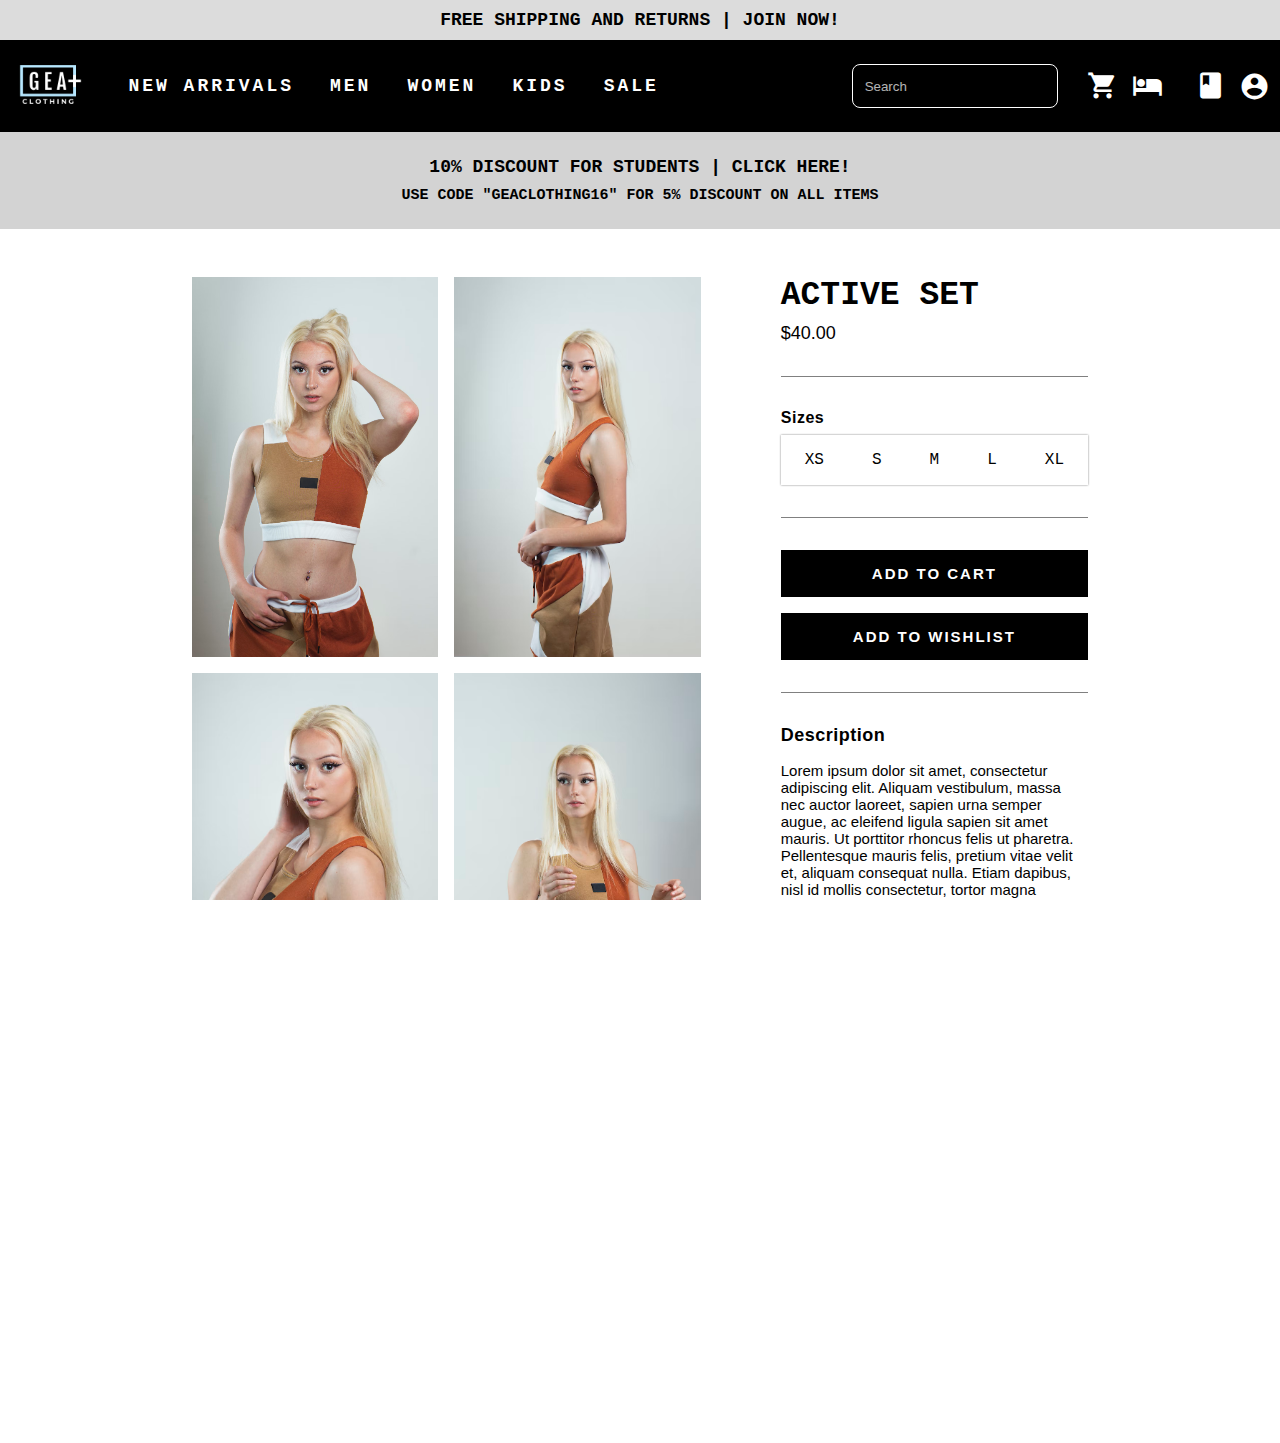
==== commit 76c8d56a: "Add files via upload" ====
--- a/Active Set.html
+++ b/Active Set.html
@@ -8,11 +8,7 @@
         <meta charset="UTF-8">
         <meta http-equiv="X-UA-Compatible" content="IE=edge">
         <meta name="viewport" content="width=device-width, height=device-height, initial-scale=1">
-        <link href='https://css.gg/menu-right-alt.css' rel='stylesheet'>
-        <link href='https://css.gg/shopping-cart.css' rel='stylesheet'>
-        <link href='https://css.gg/crown.css' rel='stylesheet'>
-        <link href='https://css.gg/profile.css' rel='stylesheet'>
-        <link href='https://css.gg/search.css' rel='stylesheet'>
+        <link href="https://fonts.googleapis.com/icon?family=Material+Icons" rel="stylesheet">
     </head>
     <body>
         <div class="Freeshipping">
@@ -582,37 +578,37 @@
                                     </li>
                                 </a>
                                 <a class="bikinia" href="Bright Pink Bikini.html">
-                                    <img src="Models/Model_Bikini_1.avif" width="25px" height="35px">
+                                    <img src="Models/Model_Bikini_1.png" width="25px" height="35px">
                                     <li class="bikinisets">
                                         <p>BRIGHT PINK BIKINI</p>
                                     </li>
                                 </a>
                                 <a class="bikinia" href="Tennis Dress.html">
-                                    <img src="Models/Model_Tennis_4.avif" width="25px" height="35px">
+                                    <img src="Models/Model_Tennis_4.png" width="25px" height="35px">
                                     <li class="bikinisets">
                                         <p>TENNIS DRESS</p>
                                     </li>
                                 </a>
                                 <a class="bikinia" href="Light Pink Bikini.html">
-                                    <img src="Models/Model_Swimsuit_3.avif" width="25px" height="35px">
+                                    <img src="Models/Model_Swimsuit_3.png" width="25px" height="35px">
                                     <li class="bikinisets">
                                         <p>LIGHT PINK BIKINI</p>
                                     </li>
                                 </a>
                                 <a class="bikinia" href="One Piece Suit.html">
-                                    <img src="Models/Model_OnePiece_4.avif" width="25px" height="35px">
+                                    <img src="Models/Model_OnePiece_4.png" width="25px" height="35px">
                                     <li class="bikinisets">
                                         <p>ONE PIECE SUIT</p>
                                     </li>
                                 </a>
                                 <a class="bikinia" href="White Tanktop.html">
-                                    <img src="Models/Model_TankTop_3.avif" width="25px" height="35px">
+                                    <img src="Models/Model_TankTop_3.png" width="25px" height="35px">
                                     <li class="bikinisets">
                                         <p>WHITE TANKTOP</p>
                                     </li>
                                 </a>
                                 <a class="bikinia" href="Stripes T-Shirt.html">
-                                    <img src="Models/Model_Tshirt_3.avif" width="25px" height="35px">
+                                    <img src="Models/Model_Tshirt_3.png" width="25px" height="35px">
                                     <li class="bikinisets">
                                         <p>STIPES T-SHIRT</p>
                                     </li>
@@ -625,49 +621,187 @@
             <div class="containertop4">
                 <div class="Shoppingcart">
                     <button type="submit">
-                        <i class="gg-shopping-cart"></i>
+                        <a href="Stop-page.html">
+                            <i class="material-icons">shopping_cart</i>
+                        </a>
                     </button>
                 </div>
                 <div class="Wishlist">
                     <a href="Wishlist.html">
                         <button type="submit">
-                            <i class="gg-crown"></i>
+                            <i class="material-icons">hotel_class</i>
                         </button>
                     </a>
                 </div>
                 <div class="Account">
                     <button class="accountbutton" type="submit">
-                        <i class="gg-profile"></i>
+                        <i class="material-icons" onclick='showwindow()'>account_circle</i>
                         <div class="accountwindow">
                             <div class="triangle"></div>
+                            <div class="windowicons">
+                                <i class="material-icons" id="gg-close">close</i>
+                            </div>
                             <div class="accountwindowcontent">
                                 <ul class="accountas">
                                     <li>
-                                        <a>My Account</a>
+                                        <a href="Stop-page.html">My Account</a>
                                     </li>
                                     <li>
-                                        <a>Returns</a>
+                                        <a href="Stop-page.html">Returns</a>
                                     </li>
                                     <li>
-                                        <a>Support</a>
+                                        <a href="Stop-page.html">Support</a>
                                     </li>
                                     <li>
-                                        <a>Language</a>
+                                        <a href="Stop-page.html">Language</a>
                                     </li>
                                 </ul>
                                 <div class="accountbuttons">
-                                    <a class="login">LOGIN</a>
-                                    <a class="register">REGISTER</a>
+                                    <a class="login" href="Stop-page.html">LOGIN</a>
+                                    <a class="register" href="Stop-page.html">REGISTER</a>
                                 </div>
                             </div>
                         </div>
                     </button>
                 </div>
                 <div class="Menu">
-                    <button type="submit" onclick="click5()">
+                    <button type="submit">
+                        <i class="material-icons" onclick="showwindow2()">menu</i>
                         <div class="menuwindow">
+                            <div class="triangle3"></div>
+                            <div class="menuwindowcontent">
+                                <div class="Searchbar2">
+                                    <input id="searchbar2" type="text" onkeyup="searchItems2()" placeholder="Search" aria-label="Search through site content">
+                                    <i class="material-icons" id="menuclose">close</i>
+                                    <div class="triangle4"></div>
+                                    <div class="bikinibar2">
+                                        <div class="barcontent2">
+                                            <h1>SUGGESTED PRODUCTS</h1>
+                                            <ol>
+                                                <a class="bikinia2" href="Active Set.html">
+                                                    <img src="Models/Model_Top_4.png" width="25px" height="35px">
+                                                    <li class="bikinisets2">
+                                                        <p>ACTIVE SET</p>
+                                                    </li>
+                                                </a>
+                                                <a class="bikinia2" href="Bright Pink Bikini.html">
+                                                    <img src="Models/Model_Bikini_1.png" width="25px" height="35px">
+                                                    <li class="bikinisets2">
+                                                        <p>BRIGHT PINK BIKINI</p>
+                                                    </li>
+                                                </a>
+                                                <a class="bikinia2" href="Tennis Dress.html">
+                                                    <img src="Models/Model_Tennis_4.png" width="25px" height="35px">
+                                                    <li class="bikinisets2">
+                                                        <p>TENNIS DRESS</p>
+                                                    </li>
+                                                </a>
+                                                <a class="bikinia2" href="Light Pink Bikini.html">
+                                                    <img src="Models/Model_Swimsuit_3.png" width="25px" height="35px">
+                                                    <li class="bikinisets2">
+                                                        <p>LIGHT PINK BIKINI</p>
+                                                    </li>
+                                                </a>
+                                                <a class="bikinia2" href="One Piece Suit.html">
+                                                    <img src="Models/Model_OnePiece_4.png" width="25px" height="35px">
+                                                    <li class="bikinisets2">
+                                                        <p>ONE PIECE SUIT</p>
+                                                    </li>
+                                                </a>
+                                                <a class="bikinia2" href="White Tanktop.html">
+                                                    <img src="Models/Model_TankTop_3.png" width="25px" height="35px">
+                                                    <li class="bikinisets2">
+                                                        <p>WHITE TANKTOP</p>
+                                                    </li>
+                                                </a>
+                                                <a class="bikinia2" href="Stripes T-Shirt.html">
+                                                    <img src="Models/Model_Tshirt_3.png" width="25px" height="35px">
+                                                    <li class="bikinisets2">
+                                                        <p>STIPES T-SHIRT</p>
+                                                    </li>
+                                                </a>
+                                            </ol>
+                                        </div>
+                                    </div>
+                                </div>
+                                <div class="menucategories">
+                                    <ul class="menuas">
+                                        <li onclick="arrivals()">NEW ARRIVALS</li>
+                                        <li onclick="men()">MEN</li>
+                                        <li onclick="women()">WOMEN</li>
+                                        <li onclick="kids()">KIDS</li>
+                                        <li onclick="sale()">SALE</li>
+                                    </ul>
+                                    <ul class="Arrivals">
+                                        <li>
+                                            <a href="Stop-page.html">IN EVIDENCE</a>
+                                        </li>
+                                        <li>
+                                            <a href="Stop-page.html">MEN</a>
+                                        </li>
+                                        <li>
+                                            <a href="Stop-page.html">WOMEN</a>
+                                        </li>
+                                        <li>
+                                            <a href="Stop-page.html">KIDS</a>
+                                        </li>
+                                    </ul>
+                                    <ul class="Men">
+                                        <li>
+                                            <a href="Stop-page.html">CLOTHING</a>
+                                        </li>
+                                        <li>
+                                            <a href="Stop-page.html">SHOES</a>
+                                        </li>
+                                        <li>
+                                            <a href="Stop-page.html">ACCESSORIES</a>
+                                        </li>
+                                        <li>
+                                            <a href="Stop-page.html">SPORT</a>
+                                        </li>
+                                    </ul>
+                                    <ul class="Women">
+                                        <li>
+                                            <a href="Stop-page.html">CLOTHING</a>
+                                        </li>
+                                        <li>
+                                            <a href="Stop-page.html">SHOES</a>
+                                        </li>
+                                        <li>
+                                            <a href="Stop-page.html">ACCESSORIES</a>
+                                        </li>
+                                        <li>
+                                            <a href="Stop-page.html">SPORT</a>
+                                        </li>
+                                    </ul>
+                                    <ul class="Kids">
+                                        <li>
+                                            <a href="Stop-page.html">CLOTHING</a>
+                                        </li>
+                                        <li>
+                                            <a href="Stop-page.html">SHOES</a>
+                                        </li>
+                                        <li>
+                                            <a href="Stop-page.html">ACCESSORIES</a>
+                                        </li>
+                                        <li>
+                                            <a href="Stop-page.html">SPORT</a>
+                                        </li>
+                                    </ul>
+                                    <ul class="Sale">
+                                        <li>
+                                            <a href="Stop-page.html">MEN</a>
+                                        </li>
+                                        <li>
+                                            <a href="Stop-page.html">WOMEN</a>
+                                        </li>
+                                        <li>
+                                            <a href="Stop-page.html">KIDS</a>
+                                        </lI>
+                                    </ul>
+                                </div>
+                            </div>
                         </div>
-                        <i class="gg-menu-right-alt"></i>
                     </button>
                 </div>
             </div>
--- a/CSS FILE.css
+++ b/CSS FILE.css
@@ -49,11 +49,8 @@
   align-items: center;
 }
 @media (max-width: 500px) {
-  .Freeshipping p {
-    font-size: 13px;
-  }
   .Freeshipping {
-    min-height: 2em;
+    display: none;
   }
 }
 .topbar {
@@ -154,6 +151,9 @@
   -moz-user-select: none;
   -ms-user-select: none;
 }
+.material-icons {
+  color: white;
+}
 .Searchbar {
   display: flex;
   height: 40px;
@@ -165,9 +165,10 @@
 .Searchbar input {
   overflow: hidden;
   background-color: black;
-  color: white;
-  border-color: black;
-  transition: box-shadow 0.5s;
+  border-color: white;
+  border-style: solid;
+  border-width: thin;
+  transition: box-shadow 0.7s;
   height: 40px;
   width: 200px;
   text-indent: 10px;
@@ -176,7 +177,7 @@
   border-radius: 8px 8px 8px 8px;
 }
 .Searchbar input:hover {
-  box-shadow: 0 0 5px 0.5px white;
+  box-shadow: 0 0 7px 1px white;
 }
 .Searchbar ::placeholder {
   color: white;
@@ -208,7 +209,7 @@
 .Shoppingcart i:hover {
   transform: translateY(1px) scale(1.3);
 }
-.Account button {
+.accountbutton {
   background: transparent;
   border: none;
   margin: none;
@@ -242,6 +243,82 @@
 }
 .Menu {
   display: none;
+}
+.gg-menu-right-alt {
+  display: none !important;
+}
+.menuwindow {
+  background-color: white;
+  box-shadow: 0px 0px 3px 0.3px grey;
+  border-radius: 0.5em;
+  width: 20em;
+  top: 5.5em;
+  right: 1.5em;
+  position: absolute;
+  display: flex;
+  flex-direction: column;
+  transform: scaleY(0);
+  visibility: hidden;
+  transition: transform 150ms, opacity 150ms, visibility 150ms;
+  transform-origin: top center;
+  opacity: 0;
+}
+.menuwindowcontent {
+  display: flex;
+  flex-direction: column;
+  position: relative;
+  gap: 2em;
+  text-align: left;
+  padding: 1.5em;
+}
+.triangle3 {
+  position: absolute;
+  background-color: transparent;
+  width: 0em;
+  height: 0em;
+  top: -1.8em;
+  right: 0.9em;
+  border-top: 1em solid transparent;
+  border-right: 1em solid transparent;
+  border-left: 1em solid transparent;
+  border-bottom: 1em solid white;
+}
+.menuas ul {
+  list-style-type: none;
+}
+.Searchbar2 {
+  position: relative;
+}
+.Searchbar2 input {
+  text-indent: 2px;
+  border-radius: 8px;
+  width: 100%;
+  height: 40px;
+}
+.Searchbar2 i {
+  position: absolute;
+  color: black;
+  right: 0.4em;
+  bottom: 0.5em;
+  z-index: 100;
+}
+.menuas {
+  display: flex;
+  flex-direction: column;
+  gap: 1em;
+  transition: all 0.5s;
+  transform-origin: center right;
+}
+.menuas a {
+  color: black;
+}
+.menuwindow li {
+  list-style: none;
+  color: black;
+  font-size: 1.4em;
+  font-family: courier;
+  border-bottom: 1px solid rgb(229, 231, 235);
+  padding-bottom: 0.5em;
 }
 .dropdownwindow1, .dropdownwindow2, .dropdownwindow3, .dropdownwindow4, .dropdownwindow5 {
   white-space: nowrap;
@@ -320,10 +397,16 @@
   text-align: left;
   padding: 2em;
 }
+.windowicons {
+  display: none;
+}
 .accountas {
   display: flex;
   flex-direction: column;
   gap: 1em;
+}
+.accountas a {
+  color: black;
 }
 .accountwindow li {
   list-style: none;
@@ -439,6 +522,76 @@
   border-bottom: 0.1em solid gray;
   padding-bottom: 0.5em;
 }
+.bikinibar2 {
+  z-index: 100;
+  background-color: white;
+  position: absolute;
+  top: 3.80em;
+  left: 0em;
+  width: 100%;
+  border-radius: 0.3em;
+  min-width: max-content;
+  display: none;
+  box-shadow: 0px 0px 3px 0.3px grey;
+}
+.barcontent2 {
+  display: flex;
+  flex-direction: column;
+  padding: 1em;
+  gap: 0.8em;
+}
+.bikinibar2 ol {
+  display: flex;
+  flex-direction: column;
+  row-gap: 0.3em;
+}
+.bikinisets2 {
+  display: flex;
+  align-items: center;
+  list-style-type: none;
+  font-family: "Trebuchet MS", Helvetica, sans-serif;
+  font-weight: 900;
+  min-width: auto;
+}
+.bikinisets2 p {
+  color: black;
+}
+.bikinibar2 a {
+  display: flex;
+  align-items: center;
+  border-radius: 0.3em;
+  gap: 1em;
+}
+.bikinibar2 a:hover {
+  text-decoration-line: underline;
+}
+.bikinibar2 h1 {
+  font-family: "Trebuchet MS", Helvetica, sans-serif;
+  font-weight: 900;
+  border-bottom: 0.1em solid gray;
+  padding-bottom: 0.5em;
+}
+.bikinia2 li {
+  font-size: 1em;
+}
+.menucategories {
+  display: flex;
+  flex-direction: column;
+}
+.Arrivals, .Men, .Women, .Kids, .Sale {
+  display: flex;
+  flex-direction: column;
+  position: absolute;
+  top: 7em;
+  gap: 1em;
+  transform: scaleX(0);
+  transition: all 0.5s;
+  transform-origin: center right;
+  width: 90%;
+}
+.Arrivals a, .Men a, .Women a, .Kids a, .Sale a {
+  color: black;
+}
 @media (min-width: 501px) and (max-width: 1279px) {
   .containertop1 {
     justify-content: left;
@@ -457,8 +610,7 @@
     display: none;
   }
   .Searchbar button {
-    margin-right: 17px;
-    scale: 1.1;
+    display: none;
   }
   .Searchbar i:hover {
     transform: scale(1.2);
@@ -486,7 +638,16 @@
     transition: none;
   }
   .Menu {
-    display: block;
+    display: flex;
+  }
+  .gg-menu-right-alt {
+    display: block !important;
+  }
+  .Searchbar2 {
+    display: flex;
+  }
+  .Searchbar2 i {
+    display: none;
   }
 }
 @media (max-width: 500px) {
@@ -526,59 +687,83 @@
     transform: scale(1.3);
     transition: none;
   }
+  .accountbutton {
+    position: static !important;
+  }
+  .accountwindow {
+    left:0;
+    right:0;
+    top: 0;
+    bottom: 0;
+    margin-left: auto;
+    margin-right: auto;
+    border-radius: 0;
+    width: 100vw;
+    height: 101vh;
+    transform: scaleX(0);
+    transform-origin: center right;
+    z-index: 100;
+    transition: transform 500ms, opacity 500ms, visibility 500ms
+  }
+  .accountwindowcontent {
+    height: 100vh;
+    justify-content: space-between;
+    padding: 1.5em 2em 2em 2em;
+  }
+  .windowicons {
+    display: flex;
+    flex-direction: column;
+    align-items: flex-end;
+    padding: 1.5em;
+  }
+  .menuwindow {
+    left:0;
+    right:0;
+    top: 0;
+    bottom: 0;
+    margin-left: auto;
+    margin-right: auto;
+    border-radius: 0;
+    width: 100vw;
+    height: 101vh;
+    transform: scaleX(0);
+    transform-origin: center right;
+    z-index: 100;
+    transition: transform 500ms, opacity 500ms, visibility 500ms;
+  }
+  .accountas {
+    padding-top: 0.5em;
+    gap: 1.5em;
+  }
+  .accountas li {
+    padding-bottom: 0.7em;
+  }
+  .accountbuttons {
+    position: fixed;
+    left: 0;
+    right: 0;
+    bottom: 0;
+    padding: 0em 2em 3em 2em;
+  }
+  .triangle {
+    display: none;
+  }
   .Menu {
-    display: block;
+    display: flex;
+  }
+  .gg-menu-right-alt {
+    display: block !important;
+  }
+  .Searchbar2 {
+    display: flex;
   }
   .Logoicon img:hover {
     transform: none;
     transition: none;
   }
-}
-.notificationcontainer1 {
-  display: flex;
-  box-shadow: 0px 0px 3px 0.3px grey;
-  left: 80%;
-  bottom: 82.5%;
-  position: fixed;
-  z-index: 102;
-  background-color: #A4C639;
-  height: 7%;
-  width: 18%;
-  align-items: center;
-  justify-content: center;
-  border-radius: 1em;
-  transition: all 0.2s;
-  transform: scaleY(0);
-  transform-origin: center;
-}
-.notificationcontainer2 {
-  display: flex;
-  box-shadow: 0px 0px 3px 0.3px grey;
-  left: 80%;
-  bottom: 82.5%;
-  position: fixed;
-  z-index: 102;
-  background-color: #EA4335;
-  height: 7%;
-  width: 18%;
-  align-items: center;
-  justify-content: center;
-  border-radius: 1em;
-  transition: all 0.2s;
-  transform: scaleY(0);
-  transform-origin: center;
-}
-.notificationp1 {
-  padding: 1em;
-  font-family: courier;
-  font-weight: 900;
-  letter-spacing: 0.1em;
-}
-.notificationp2 {
-  padding: 1em;
-  font-family: courier;
-  font-weight: 900;
-  letter-spacing: 0.1em;
+  .bikinibar2 {
+    width: 98%;
+  }
 }
 .Thethird {
   display: flex;
@@ -616,53 +801,7 @@
   font-weight: 600;
   flex-shrink: 0;
 }
-@media (min-width: 501px) and (max-width: 1024px) {
-  .notificationcontainer1 {
-    left: 68%;
-    bottom: 91.5%;
-    height: 7%;
-    width: 30%;
-    align-items: center;
-    justify-content: center;
-  }
-  .notificationcontainer2 {
-    left: 68%;
-    bottom: 91.5%;
-    height: 7%;
-    width: 30%;
-    align-items: center;
-    justify-content: center;
-  }
-}
 @media (max-width: 500px) {
-  .notificationcontainer1 {
-    left: 2%;
-    bottom: 81%;
-    height: 7%;
-    width: 95%;
-    align-items: center;
-    justify-content: center;
-  }
-  .notificationcontainer2 {
-    left: 2%;
-    bottom: 81%;
-    height: 7%;
-    width: 95%;
-    align-items: center;
-    justify-content: center;
-  }
-  .notificationp1 {
-    padding: 1em;
-    font-family: courier;
-    font-weight: 900;
-    letter-spacing: 0.1em;
-  }
-  .notificationp2 {
-    padding: 1em;
-    font-family: courier;
-    font-weight: 900;
-    letter-spacing: 0.1em;
-  }
   .Thethird {
     display: none;
   }
@@ -775,6 +914,7 @@
   box-shadow: 5px 5px white;
 }
 .shopnow1 button {
+  display: flex;
   background: transparent;
   border: none;
   margin: none;
@@ -814,6 +954,7 @@
   overflow: visible;
 }
 .learnmore button {
+  display: flex;
   background: transparent;
   border: none;
   margin: none;
@@ -997,8 +1138,9 @@
   background: transparent;
   position: absolute;
   display: flex;
-  bottom: 2.9em;
-  left: 15em;
+  padding: 0;
+  top: 0;
+  right: 0;
   height: 3em;
   width: 3.3em;
   border: none;
@@ -1077,6 +1219,9 @@
   text-decoration: none;
 }
 @media (max-width: 500px) {
+  .Summercollection {
+    width: 85%;
+  }
   .Summercollection h1 {
     font-size: 1.2em;
     justify-self: center;
@@ -1085,6 +1230,9 @@
     padding: 0;
   }
   .container {
+    display: none;
+  }
+  .box1, .box2 {
     display: none;
   }
   .grid {
@@ -1156,6 +1304,7 @@
   overflow: visible;
 }
 .shopnow2 button {
+  display: flex;
   background: transparent;
   border: none;
   margin: none;
@@ -1196,6 +1345,7 @@
   overflow: visible;
 }
 .shopnow3 button {
+  display: flex;
   background: transparent;
   border: none;
   margin: none;
@@ -1223,34 +1373,40 @@
   }
   .SPORTS {
     flex-direction: column;
-    margin-top: 1em;
+    margin-top: 0em;
   }
   .sport1 {
-    scale: 0.9;
+    width: 96%;
+    margin-top: 0.3em;
   }
   .sport2 {
-    scale: 0.9;
+    width: 96%;
+    margin-top: 0.5em;
   }
   .shopnow2 {
     padding: 0;
   }
   .shopnow2 p {
     font-size: 1.5rem;
+    font-weight: 900;
     margin: 0;
+    margin-top: 0.5em;
   }
   .shopnow2 h1 {
     font-size: 0.8rem;
     box-shadow: 3px 3px black;
     margin: 0;
     margin-top: 0.5em;
-    margin-bottom: 1.5em;
+    margin-bottom: 1em;
   }
   .shopnow3 {
     padding: 0;
   }
   .shopnow3 p {
     font-size: 1.5rem;
+    font-weight: 900;
     margin: 0;
+    margin-top: 0.5em;
   }
   .shopnow3 h1 {
     font-size: 0.8rem;
@@ -1326,6 +1482,9 @@
   transition: box-shadow 0.3s;
   border-width: 1px;
   margin-bottom: 1em;
+  font-family: courier;
+  font-weight: 900;
+  letter-spacing: 0.5px;
 }
 .ftgridcolumn3 input:hover {
   box-shadow: 0 0 5px 0.5px white;
@@ -1345,6 +1504,9 @@
   border-width: 1px;
   resize: none;
   margin-bottom: 1em;
+  padding-top: 0.5em;
+  font-family: courier;
+  font-weight: 900;
 }
 .ftgridcolumn3 textarea:hover {
   box-shadow: 0 0 5px 0.5px white;
@@ -1402,10 +1564,13 @@
   .container {
     display: none;
   }
+  .box1, .box2 {
+    display: none;
+  }
 }
 @media (max-width: 500px) {
   .contacts {
-    margin-top: 2em;
+    margin-top: 1.5em;
   }
   .ftgrid {
     display: grid;
